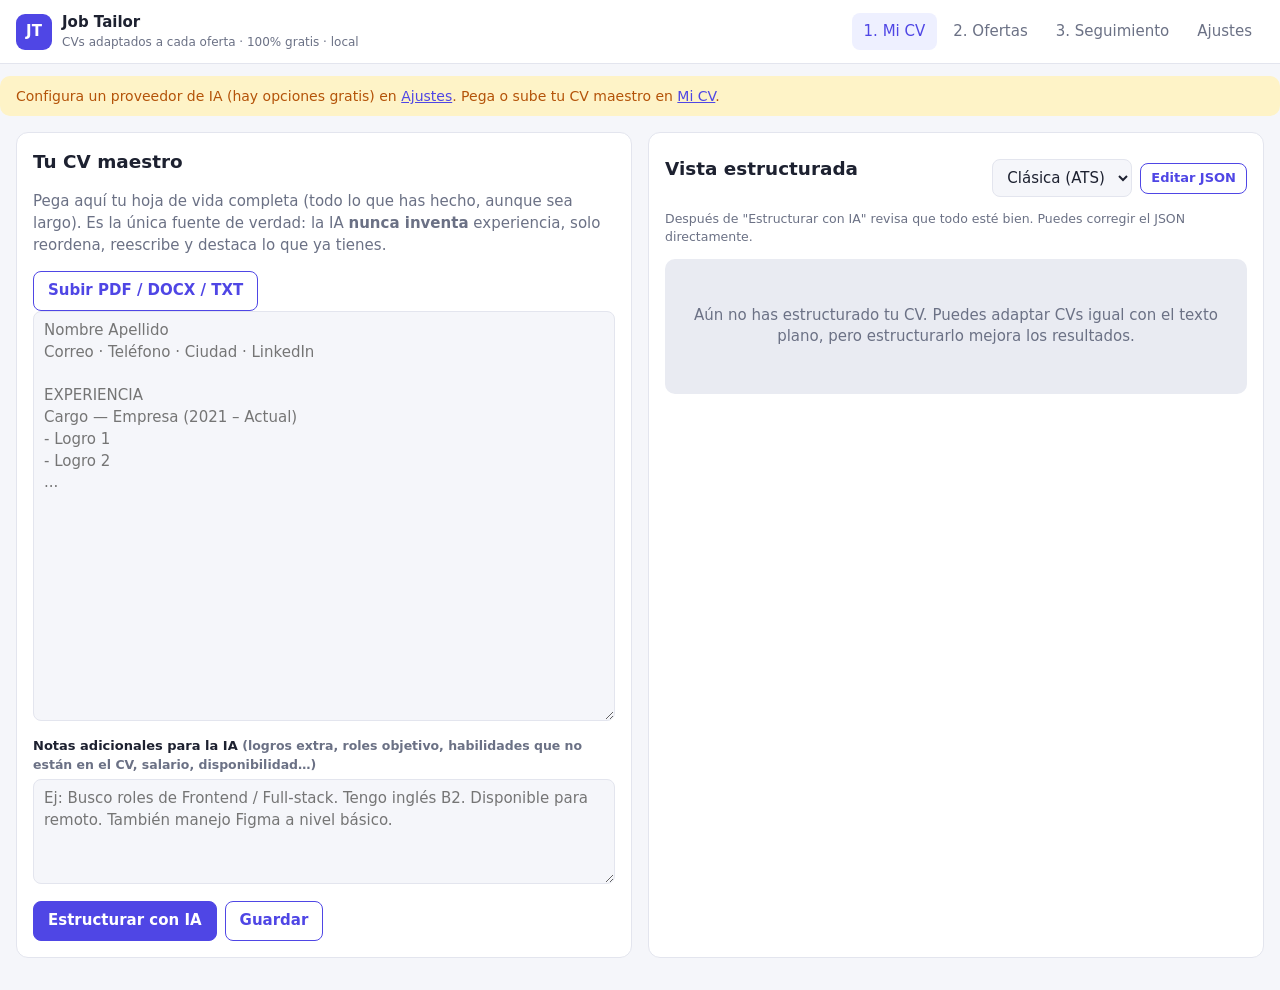
==== job-tailor/index.html @ 12e98776 "Add Job Tailor: free AI resume tailoring app (AIApply alternative) Static, backend-free web app in j" ====
<!DOCTYPE html>
<html lang="es">
<head>
  <meta charset="UTF-8">
  <meta name="viewport" content="width=device-width, initial-scale=1.0">
  <title>Job Tailor</title>
  <meta name="description" content="Adapta tu hoja de vida a cada oferta de empleo con IA. Gratis, sin backend, tus datos se quedan en tu navegador.">
  <link rel="stylesheet" href="styles.css">
</head>
<body>
  <header class="topbar">
    <div class="brand">
      <span class="logo">JT</span>
      <div>
        <strong>Job Tailor</strong>
        <small>CVs adaptados a cada oferta · 100% gratis · local</small>
      </div>
    </div>
    <nav class="tabs" id="tabs">
      <button data-view="profile" class="active">1. Mi CV</button>
      <button data-view="jobs">2. Ofertas</button>
      <button data-view="tracker">3. Seguimiento</button>
      <button data-view="settings">Ajustes</button>
    </nav>
  </header>

  <div id="banner" class="banner hidden"></div>

  <main>
    <!-- ================= PERFIL / CV MAESTRO ================= -->
    <section id="view-profile" class="view active">
      <div class="grid-2">
        <div class="card">
          <h2>Tu CV maestro</h2>
          <p class="muted">Pega aquí tu hoja de vida completa (todo lo que has hecho, aunque sea largo). Es la única fuente de verdad: la IA <b>nunca inventa</b> experiencia, solo reordena, reescribe y destaca lo que ya tienes.</p>
          <div class="row">
            <label class="btn secondary file-btn">
              Subir PDF / DOCX / TXT
              <input type="file" id="cv-file" accept=".pdf,.docx,.txt,.md" hidden>
            </label>
            <span id="cv-file-status" class="muted small"></span>
          </div>
          <textarea id="cv-raw" rows="18" placeholder="Nombre Apellido&#10;Correo · Teléfono · Ciudad · LinkedIn&#10;&#10;EXPERIENCIA&#10;Cargo — Empresa (2021 – Actual)&#10;- Logro 1&#10;- Logro 2&#10;..."></textarea>
          <label>Notas adicionales para la IA <span class="muted small">(logros extra, roles objetivo, habilidades que no están en el CV, salario, disponibilidad…)</span></label>
          <textarea id="cv-notes" rows="4" placeholder="Ej: Busco roles de Frontend / Full-stack. Tengo inglés B2. Disponible para remoto. También manejo Figma a nivel básico."></textarea>
          <div class="row">
            <button class="btn" id="btn-parse-cv">Estructurar con IA</button>
            <button class="btn secondary" id="btn-save-cv">Guardar</button>
            <span id="cv-status" class="muted small"></span>
          </div>
        </div>

        <div class="card">
          <div class="row space">
            <h2>Vista estructurada</h2>
            <div class="row">
              <select id="profile-template" title="Plantilla"></select>
              <button class="btn secondary small" id="btn-toggle-json">Editar JSON</button>
            </div>
          </div>
          <p class="muted small">Después de "Estructurar con IA" revisa que todo esté bien. Puedes corregir el JSON directamente.</p>
          <div id="profile-json-wrap" class="hidden">
            <textarea id="profile-json" rows="20" class="mono"></textarea>
            <div class="row"><button class="btn small" id="btn-save-json">Aplicar JSON</button></div>
          </div>
          <div id="profile-preview" class="paper-wrap"><div class="empty">Aún no has estructurado tu CV.</div></div>
        </div>
      </div>
    </section>

    <!-- ================= OFERTAS ================= -->
    <section id="view-jobs" class="view">
      <div id="jobs-list-pane">
        <div class="grid-2">
          <div class="card">
            <h2>Agregar oferta</h2>
            <div class="grid-2 tight">
              <div><label>Cargo</label><input id="job-title" placeholder="(opcional, la IA lo detecta)"></div>
              <div><label>Empresa</label><input id="job-company" placeholder="(opcional)"></div>
            </div>
            <label>URL de la oferta</label>
            <div class="row">
              <input id="job-url" placeholder="https://..." style="flex:1">
              <button class="btn secondary small" id="btn-fetch-url" title="Intenta leer el texto de la oferta usando r.jina.ai (servicio gratuito)">Leer URL</button>
            </div>
            <label>Descripción de la oferta</label>
            <textarea id="job-desc" rows="10" placeholder="Pega aquí la descripción completa del puesto (requisitos, responsabilidades, etc.)"></textarea>
            <div class="row">
              <button class="btn" id="btn-add-job">Agregar</button>
              <button class="btn secondary" id="btn-add-gen">Agregar y adaptar CV</button>
            </div>
          </div>

          <div class="card">
            <h2>Carga masiva</h2>
            <p class="muted small">Pega varias ofertas separadas por una línea con <code>---</code>. O pega solo URLs (una por línea) y se intentará leer cada una.</p>
            <textarea id="bulk-text" rows="10" placeholder="Oferta 1 (texto completo)...&#10;---&#10;Oferta 2 (texto completo)...&#10;---&#10;https://empresa.com/empleo/123"></textarea>
            <div class="row">
              <button class="btn secondary" id="btn-bulk-add">Importar ofertas</button>
              <span id="bulk-status" class="muted small"></span>
            </div>
            <hr>
            <h3>Generación en lote</h3>
            <div class="row wrap">
              <label class="check"><input type="checkbox" id="batch-cover" checked> Carta de presentación</label>
              <label class="check"><input type="checkbox" id="batch-interview"> Preparación de entrevista</label>
            </div>
            <div class="row">
              <button class="btn" id="btn-batch">Adaptar CV a todas las pendientes</button>
              <button class="btn danger hidden" id="btn-batch-stop">Detener</button>
            </div>
            <div id="batch-progress" class="progress hidden"><div class="bar"></div><span></span></div>
          </div>
        </div>

        <div class="card">
          <div class="row space wrap">
            <h2>Tus ofertas <span id="jobs-count" class="pill"></span></h2>
            <div class="row wrap">
              <input id="jobs-search" placeholder="Buscar..." style="max-width:220px">
              <select id="jobs-filter"></select>
            </div>
          </div>
          <div id="jobs-list"></div>
        </div>
      </div>

      <!-- Detalle de una oferta -->
      <div id="job-detail-pane" class="hidden"></div>
    </section>

    <!-- ================= SEGUIMIENTO ================= -->
    <section id="view-tracker" class="view">
      <div class="card">
        <h2>Seguimiento de postulaciones</h2>
        <div id="tracker-stats" class="stats"></div>
      </div>
      <div id="kanban" class="kanban"></div>
    </section>

    <!-- ================= AJUSTES ================= -->
    <section id="view-settings" class="view">
      <div class="grid-2">
        <div class="card">
          <h2>Motor de IA</h2>
          <p class="muted small">Elige un proveedor. Hay opciones <b>gratuitas</b>: Google Gemini (clave gratis en aistudio.google.com), Groq (console.groq.com), OpenRouter (modelos <code>:free</code>) u Ollama en tu computador. Tu clave se guarda solo en este navegador y se envía directamente al proveedor.</p>
          <label>Proveedor</label>
          <select id="set-provider"></select>
          <div id="provider-help" class="help"></div>
          <div id="set-key-wrap">
            <label>API key</label>
            <input id="set-key" type="password" autocomplete="off" placeholder="Pega tu clave">
          </div>
          <div id="set-baseurl-wrap" class="hidden">
            <label>URL base</label>
            <input id="set-baseurl" placeholder="http://localhost:11434">
          </div>
          <label>Modelo</label>
          <input id="set-model" list="model-suggestions">
          <datalist id="model-suggestions"></datalist>
          <div class="row">
            <button class="btn" id="btn-save-settings">Guardar</button>
            <button class="btn secondary" id="btn-test-ai">Probar conexión</button>
            <span id="settings-status" class="muted small"></span>
          </div>
        </div>

        <div class="card">
          <h2>Preferencias de adaptación</h2>
          <label>Idioma de los documentos</label>
          <select id="set-lang">
            <option value="auto">Igual que la oferta (recomendado)</option>
            <option value="es">Español</option>
            <option value="en">Inglés</option>
            <option value="pt">Portugués</option>
            <option value="fr">Francés</option>
            <option value="de">Alemán</option>
          </select>
          <label>Nivel de adaptación</label>
          <select id="set-level">
            <option value="conservative">Conservador — cambios mínimos, mismo texto reordenado</option>
            <option value="balanced">Equilibrado — reescritura con la terminología de la oferta</option>
            <option value="aggressive">Agresivo — máxima optimización ATS (sin inventar)</option>
          </select>
          <label>Largo máximo</label>
          <select id="set-length">
            <option value="1">1 página</option>
            <option value="2">2 páginas</option>
          </select>
          <label>Tono de la carta</label>
          <select id="set-tone">
            <option value="professional">Profesional</option>
            <option value="warm">Cercano y entusiasta</option>
            <option value="concise">Breve y directo</option>
          </select>
          <label>Plantilla de CV por defecto</label>
          <select id="set-template"></select>
          <label>Instrucciones extra para la IA</label>
          <textarea id="set-extra" rows="3" placeholder="Ej: No incluir foto ni fecha de nacimiento. Usar formato de fecha MM/AAAA."></textarea>
          <label>Pausa entre ofertas en lote (segundos, útil para límites de planes gratis)</label>
          <input id="set-delay" type="number" min="0" max="120" value="4">
          <div class="row"><button class="btn" id="btn-save-prefs">Guardar preferencias</button></div>
        </div>
      </div>

      <div class="card">
        <h2>Tus datos</h2>
        <p class="muted small">Todo se guarda en este navegador (IndexedDB). Haz copias de seguridad para no perder nada o para pasarlas a otro equipo.</p>
        <div class="row wrap">
          <button class="btn secondary" id="btn-export">Exportar copia (JSON)</button>
          <label class="btn secondary file-btn">Importar copia<input type="file" id="import-file" accept=".json" hidden></label>
          <button class="btn danger" id="btn-reset">Borrar todo</button>
        </div>
      </div>
    </section>
  </main>

  <div id="toast" class="toast hidden"></div>

  <script type="module" src="app.js"></script>
</body>
</html>
---- job-tailor/styles.css ----
:root {
  --bg: #f5f6fa;
  --card: #ffffff;
  --text: #1d2130;
  --muted: #6b7185;
  --line: #e3e5ee;
  --accent: #4f46e5;
  --accent-soft: #eef0ff;
  --ok: #15803d;
  --ok-soft: #dcfce7;
  --warn: #b45309;
  --warn-soft: #fef3c7;
  --bad: #b91c1c;
  --bad-soft: #fee2e2;
  --radius: 12px;
}
@media (prefers-color-scheme: dark) {
  :root {
    --bg: #0f1117;
    --card: #181b24;
    --text: #e7e9f0;
    --muted: #9aa0b4;
    --line: #2a2f3d;
    --accent: #818cf8;
    --accent-soft: #23264a;
    --ok: #4ade80;
    --ok-soft: #12301f;
    --warn: #fbbf24;
    --warn-soft: #3a2c0b;
    --bad: #f87171;
    --bad-soft: #3b1414;
  }
}

* { box-sizing: border-box; }
body {
  margin: 0;
  font-family: system-ui, -apple-system, "Segoe UI", Roboto, sans-serif;
  background: var(--bg);
  color: var(--text);
  font-size: 15px;
  line-height: 1.45;
}
main { max-width: 1280px; margin: 0 auto; padding: 16px; }
h2 { font-size: 1.15rem; margin: 0 0 8px; }
h3 { font-size: 1rem; margin: 12px 0 6px; }
hr { border: none; border-top: 1px solid var(--line); margin: 16px 0; }
code { background: var(--accent-soft); padding: 1px 5px; border-radius: 4px; }
a { color: var(--accent); }

.topbar {
  display: flex; align-items: center; justify-content: space-between; flex-wrap: wrap; gap: 12px;
  padding: 12px 16px; background: var(--card); border-bottom: 1px solid var(--line);
  position: sticky; top: 0; z-index: 10;
}
.brand { display: flex; gap: 10px; align-items: center; }
.brand small { display: block; color: var(--muted); font-size: 12px; }
.logo {
  width: 36px; height: 36px; border-radius: 9px; background: var(--accent); color: #fff;
  display: grid; place-items: center; font-weight: 700;
}
.tabs { display: flex; gap: 4px; flex-wrap: wrap; }
.tabs button {
  border: none; background: transparent; color: var(--muted); padding: 8px 12px; border-radius: 8px;
  cursor: pointer; font: inherit; font-weight: 500;
}
.tabs button.active { background: var(--accent-soft); color: var(--accent); }

.view { display: none; }
.view.active { display: block; }
.card {
  background: var(--card); border: 1px solid var(--line); border-radius: var(--radius);
  padding: 16px; margin-bottom: 16px; min-width: 0;
}
.grid-2 { display: grid; grid-template-columns: 1fr 1fr; gap: 16px; }
.grid-2.tight { gap: 8px; }
@media (max-width: 900px) { .grid-2 { grid-template-columns: 1fr; } }

label { display: block; font-size: 13px; font-weight: 600; margin: 10px 0 4px; }
label.check { display: inline-flex; gap: 6px; align-items: center; font-weight: 500; margin: 4px 12px 4px 0; }
input, select, textarea {
  width: 100%; font: inherit; color: var(--text); background: var(--bg);
  border: 1px solid var(--line); border-radius: 8px; padding: 8px 10px;
}
input[type=checkbox] { width: auto; }
textarea { resize: vertical; }
.mono { font-family: ui-monospace, Menlo, Consolas, monospace; font-size: 12.5px; }
.row { display: flex; gap: 8px; align-items: center; margin-top: 10px; }
.row.space { justify-content: space-between; margin-top: 0; }
.row.wrap { flex-wrap: wrap; }
.muted { color: var(--muted); }
.small { font-size: 12.5px; }
.hidden { display: none !important; }

.btn {
  border: 1px solid var(--accent); background: var(--accent); color: #fff; font: inherit; font-weight: 600;
  padding: 8px 14px; border-radius: 8px; cursor: pointer; white-space: nowrap;
}
.btn:hover { filter: brightness(1.08); }
.btn:disabled { opacity: .55; cursor: wait; }
.btn.secondary { background: transparent; color: var(--accent); }
.btn.danger { background: transparent; color: var(--bad); border-color: var(--bad); }
.btn.small { padding: 5px 10px; font-size: 13px; }
.file-btn { display: inline-block; margin: 0; }

.pill {
  display: inline-block; padding: 2px 9px; border-radius: 999px; font-size: 12px; font-weight: 600;
  background: var(--accent-soft); color: var(--accent);
}
.pill.ok { background: var(--ok-soft); color: var(--ok); }
.pill.warn { background: var(--warn-soft); color: var(--warn); }
.pill.bad { background: var(--bad-soft); color: var(--bad); }

.banner {
  max-width: 1280px; margin: 12px auto 0; padding: 10px 16px; border-radius: 10px;
  background: var(--warn-soft); color: var(--warn); font-size: 14px;
}
.help { font-size: 13px; color: var(--muted); background: var(--bg); border-radius: 8px; padding: 8px 10px; margin-top: 8px; }
.empty { color: var(--muted); text-align: center; padding: 32px 8px; }

/* Lista de ofertas */
.job-item {
  display: grid; grid-template-columns: 1fr auto; gap: 8px; align-items: center;
  border: 1px solid var(--line); border-radius: 10px; padding: 10px 12px; margin-top: 8px; cursor: pointer;
}
.job-item:hover { border-color: var(--accent); }
.job-item .meta { font-size: 12.5px; color: var(--muted); }
.job-item .actions { display: flex; gap: 6px; align-items: center; flex-wrap: wrap; justify-content: flex-end; }

.progress { position: relative; height: 26px; background: var(--bg); border-radius: 8px; overflow: hidden; margin-top: 10px; border: 1px solid var(--line); }
.progress .bar { position: absolute; inset: 0 auto 0 0; width: 0; background: var(--accent-soft); transition: width .3s; }
.progress span { position: relative; padding: 0 10px; font-size: 13px; line-height: 26px; }

/* Detalle */
.subtabs { display: flex; gap: 4px; border-bottom: 1px solid var(--line); margin-bottom: 12px; flex-wrap: wrap; }
.subtabs button {
  background: none; border: none; border-bottom: 2px solid transparent; padding: 8px 12px; cursor: pointer;
  font: inherit; color: var(--muted);
}
.subtabs button.active { color: var(--accent); border-bottom-color: var(--accent); font-weight: 600; }
.chips { display: flex; flex-wrap: wrap; gap: 5px; margin: 6px 0; }
.chip { font-size: 12px; padding: 2px 8px; border-radius: 999px; background: var(--bg); border: 1px solid var(--line); }
.chip.hit { background: var(--ok-soft); color: var(--ok); border-color: transparent; }
.chip.miss { background: var(--bad-soft); color: var(--bad); border-color: transparent; }
.score { display: flex; gap: 16px; flex-wrap: wrap; }
.score .big { font-size: 28px; font-weight: 700; }
ul.clean { padding-left: 18px; margin: 6px 0; }
.qa { border: 1px solid var(--line); border-radius: 10px; padding: 10px 12px; margin-top: 8px; }
.qa b { display: block; margin-bottom: 4px; }
.qa .why { font-size: 12.5px; color: var(--muted); margin-bottom: 6px; }

.cv-layout { display: grid; grid-template-columns: minmax(0, 2fr) minmax(0, 1fr); gap: 16px; margin-top: 12px; }
@media (max-width: 900px) { .cv-layout { grid-template-columns: 1fr; } }

/* Seguimiento */
.stats { display: flex; gap: 10px; flex-wrap: wrap; }
.stat { background: var(--bg); border-radius: 10px; padding: 8px 14px; min-width: 110px; }
.stat b { font-size: 22px; display: block; }
.kanban { display: grid; grid-template-columns: repeat(6, minmax(180px, 1fr)); gap: 10px; overflow-x: auto; padding-bottom: 8px; }
.col { background: var(--card); border: 1px solid var(--line); border-radius: var(--radius); padding: 10px; min-height: 120px; }
.col.drag { border-color: var(--accent); background: var(--accent-soft); }
.col h3 { margin: 0 0 8px; font-size: 14px; display: flex; justify-content: space-between; }
.kcard { background: var(--bg); border: 1px solid var(--line); border-radius: 8px; padding: 8px; margin-bottom: 6px; cursor: grab; font-size: 13px; }
.kcard small { color: var(--muted); display: block; }

/* Hoja de CV (vista previa) */
.paper-wrap { background: #e9ebf2; border-radius: 10px; padding: 14px; overflow: auto; max-height: 80vh; }
@media (prefers-color-scheme: dark) { .paper-wrap { background: #0b0d12; } }
.paper {
  background: #fff; color: #1a1a1a; width: 100%; max-width: 820px; margin: 0 auto; padding: 36px 40px;
  box-shadow: 0 2px 10px rgba(0,0,0,.12); border-radius: 4px; outline: none;
}
.paper[contenteditable=true] { box-shadow: 0 0 0 2px var(--accent); }

.toast {
  position: fixed; bottom: 18px; left: 50%; transform: translateX(-50%); background: var(--text); color: var(--bg);
  padding: 10px 16px; border-radius: 10px; font-size: 14px; z-index: 50; max-width: calc(100% - 32px);
}
.toast.error { background: var(--bad); color: #fff; }

@media (max-width: 600px) {
  main { padding: 10px; }
  .paper { padding: 20px 16px; }
  .job-item { grid-template-columns: 1fr; }
  .job-item .actions { justify-content: flex-start; }
}
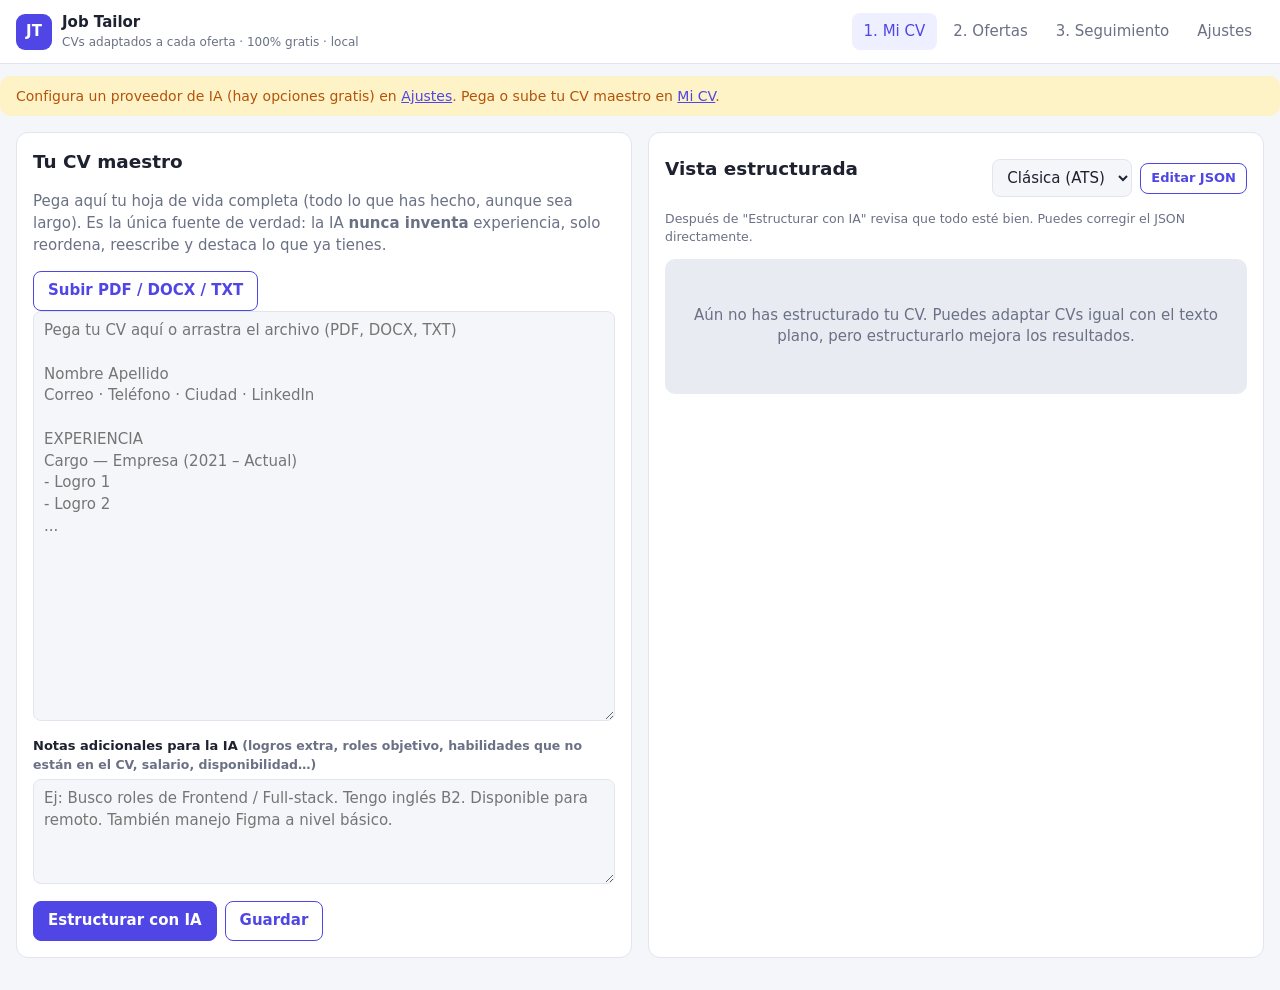
==== commit 539d2f2a: "Fix CV upload when opening the app from file:// The app used ES modules, which Chrome blocks on file" ====
--- a/job-tailor/index.html
+++ b/job-tailor/index.html
@@ -40,7 +40,7 @@
             </label>
             <span id="cv-file-status" class="muted small"></span>
           </div>
-          <textarea id="cv-raw" rows="18" placeholder="Nombre Apellido&#10;Correo · Teléfono · Ciudad · LinkedIn&#10;&#10;EXPERIENCIA&#10;Cargo — Empresa (2021 – Actual)&#10;- Logro 1&#10;- Logro 2&#10;..."></textarea>
+          <textarea id="cv-raw" rows="18" placeholder="Pega tu CV aquí o arrastra el archivo (PDF, DOCX, TXT)&#10;&#10;Nombre Apellido&#10;Correo · Teléfono · Ciudad · LinkedIn&#10;&#10;EXPERIENCIA&#10;Cargo — Empresa (2021 – Actual)&#10;- Logro 1&#10;- Logro 2&#10;..."></textarea>
           <label>Notas adicionales para la IA <span class="muted small">(logros extra, roles objetivo, habilidades que no están en el CV, salario, disponibilidad…)</span></label>
           <textarea id="cv-notes" rows="4" placeholder="Ej: Busco roles de Frontend / Full-stack. Tengo inglés B2. Disponible para remoto. También manejo Figma a nivel básico."></textarea>
           <div class="row">
@@ -217,6 +217,11 @@
 
   <div id="toast" class="toast hidden"></div>
 
-  <script type="module" src="app.js"></script>
+  <!-- Scripts clásicos (no "module") para que la app funcione también abriendo el archivo con doble clic (file://). -->
+  <script src="store.js"></script>
+  <script src="ats.js"></script>
+  <script src="resume.js"></script>
+  <script src="ai.js"></script>
+  <script src="app.js"></script>
 </body>
 </html>
--- a/job-tailor/styles.css
+++ b/job-tailor/styles.css
@@ -84,6 +84,7 @@
 }
 input[type=checkbox] { width: auto; }
 textarea { resize: vertical; }
+textarea.dropping { border-color: var(--accent); background: var(--accent-soft); }
 .mono { font-family: ui-monospace, Menlo, Consolas, monospace; font-size: 12.5px; }
 .row { display: flex; gap: 8px; align-items: center; margin-top: 10px; }
 .row.space { justify-content: space-between; margin-top: 0; }
